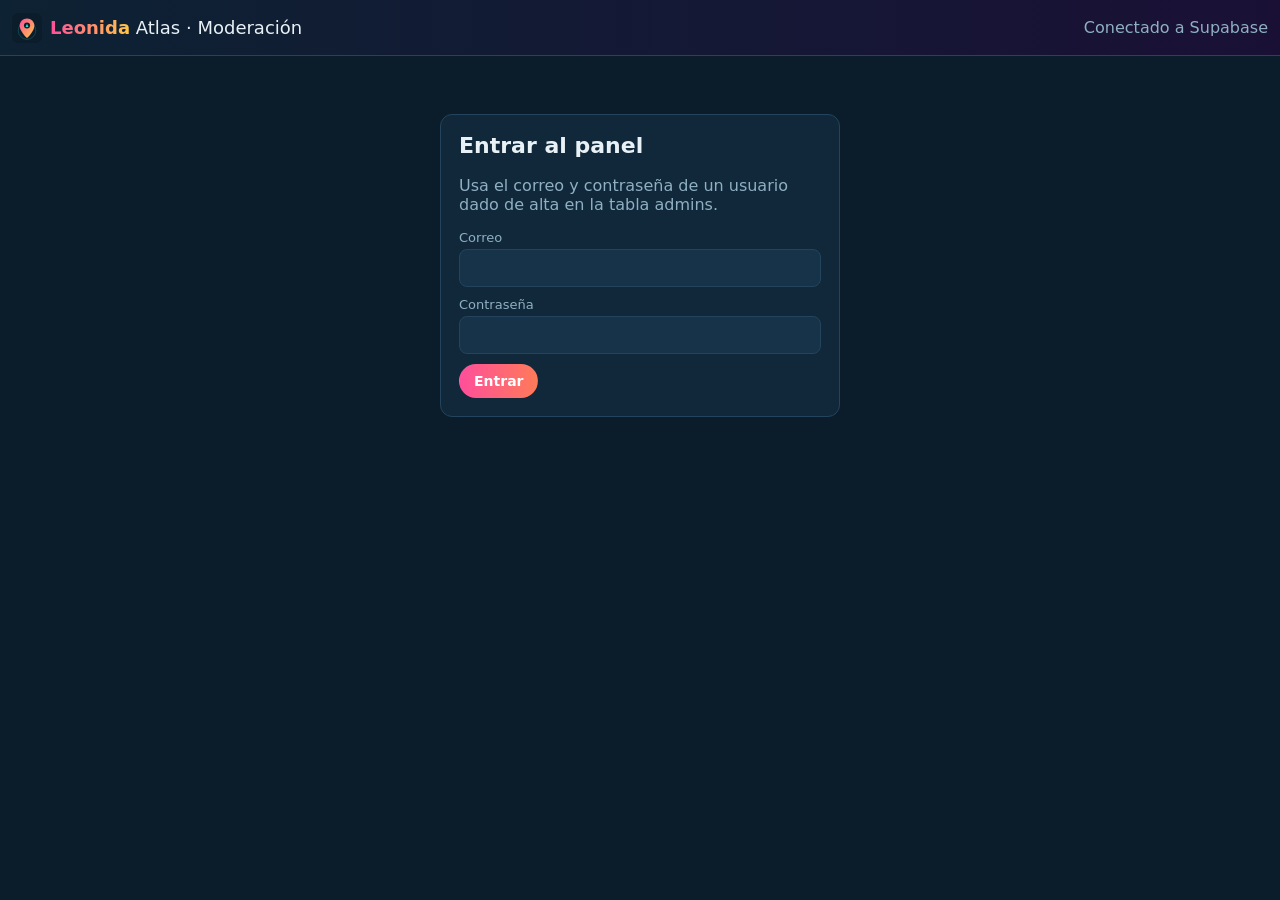
==== admin.html @ 7aa14dc4 "Cajas fuertes y códigos: 50 combinaciones en el mapa - Nueva categoría 'Cajas fuertes y códigos' con" ====
<!doctype html>
<html lang="es">
<head>
  <meta charset="utf-8">
  <meta name="viewport" content="width=device-width, initial-scale=1, viewport-fit=cover">
  <meta name="robots" content="noindex, nofollow">
  <title>Moderación — Leonida Atlas</title>
  <meta name="theme-color" content="#0b1d2a">
  <link rel="icon" href="assets/icon.svg" type="image/svg+xml">
  <link rel="stylesheet" href="css/app.css?v=6">
  <link rel="stylesheet" href="css/admin.css?v=6">
</head>
<body class="admin">
  <header class="topbar">
    <a class="marca" href="./"><img src="assets/icon.svg" alt="" width="30" height="30"><span><b>Leonida</b> Atlas · Moderación</span></a>
    <div class="acciones">
      <span id="modo" class="tenue"></span>
      <button id="btn-salir" class="btn ghost" hidden>Salir</button>
    </div>
  </header>

  <main class="admin-main">
    <section id="login" class="tarjeta login" hidden>
      <h1>Entrar al panel</h1>
      <p class="tenue" id="login-ayuda"></p>
      <form id="form-login">
        <label class="campo" id="campo-email">Correo<input name="email" type="email" autocomplete="username"></label>
        <label class="campo"><span id="lbl-clave">Contraseña</span><input name="clave" type="password" autocomplete="current-password" required></label>
        <p class="error" id="login-error" hidden></p>
        <button class="btn primario" type="submit">Entrar</button>
      </form>
    </section>

    <section id="panel-admin" hidden>
      <nav class="tabs" role="tablist">
        <button role="tab" data-tab="pendiente" class="on">⏳ Pendientes <em id="n-pendiente">0</em></button>
        <button role="tab" data-tab="aprobado">✅ Publicados <em id="n-aprobado">0</em></button>
        <button role="tab" data-tab="rechazado">⛔ Rechazados <em id="n-rechazado">0</em></button>
        <button role="tab" data-tab="chat">💬 Chat <em id="n-chat">·</em></button>
        <button class="btn ghost" id="btn-recargar">↻ Recargar</button>
      </nav>
      <div id="cola" class="cola"></div>
    </section>
  </main>

  <dialog id="dlg-rechazo" class="dialogo">
    <form id="form-rechazo" method="dialog">
      <header class="dlg-cab"><h2>Rechazar aporte</h2><button type="button" class="cerrar" data-cerrar-dlg>✕</button></header>
      <label class="campo">Motivo (solo lo ven los moderadores)
        <select name="motivo">
          <option>Lenguaje ofensivo o grosero</option>
          <option>Spam o publicidad</option>
          <option>Datos personales</option>
          <option>Información falsa o duplicada</option>
          <option>No es sobre el juego</option>
          <option>Otro</option>
        </select>
      </label>
      <label class="campo">Nota<textarea name="nota" rows="2" maxlength="300"></textarea></label>
      <footer class="dlg-pie"><button type="button" class="btn ghost" data-cerrar-dlg>Cancelar</button><button class="btn primario" value="ok">Rechazar</button></footer>
    </form>
  </dialog>

  <div id="toast" class="toast" role="status" hidden></div>

  <script src="js/config.js?v=6"></script>
  <script src="js/data.js?v=6"></script>
  <script src="js/moderation.js?v=6"></script>
  <script src="js/store.js?v=6"></script>
  <script src="js/comun.js?v=6"></script>
  <script src="js/admin.js?v=6"></script>
</body>
</html>
---- css/app.css ----
:root {
  --fondo: #0b1d2a; --panel: #10283a; --panel-2: #163349; --borde: #23445c;
  --texto: #e8f1f5; --tenue: #8fb0c2; --rosa: #ff4f9a; --cian: #2de1d8; --amarillo: #ffc845;
  --radio: 12px; --top: 56px;
  font-family: system-ui, -apple-system, 'Segoe UI', Roboto, sans-serif;
  color-scheme: dark;
}
* { box-sizing: border-box; }
html, body { margin: 0; height: 100%; background: var(--fondo); color: var(--texto); }
body { overflow: hidden; -webkit-tap-highlight-color: transparent; }
button { font: inherit; color: inherit; cursor: pointer; }
a { color: var(--cian); }
[hidden] { display: none !important; }
.tenue { color: var(--tenue); }

/* Barra superior */
.topbar {
  height: calc(var(--top) + env(safe-area-inset-top)); padding: env(safe-area-inset-top) 12px 0;
  display: flex; align-items: center; gap: 12px;
  background: linear-gradient(90deg, #0d2233, #1a1036); border-bottom: 1px solid var(--borde);
  position: relative; z-index: 1000;
}
.marca { display: flex; align-items: center; gap: 8px; text-decoration: none; color: var(--texto); font-size: 18px; white-space: nowrap; }
.marca b { background: linear-gradient(90deg, var(--rosa), var(--amarillo)); -webkit-background-clip: text; background-clip: text; color: transparent; }
.buscar { flex: 1; max-width: 460px; display: flex; align-items: center; gap: 6px; background: var(--panel-2); border: 1px solid var(--borde); border-radius: 999px; padding: 0 12px; }
.buscar input { flex: 1; background: none; border: 0; color: var(--texto); height: 36px; outline: none; font-size: 15px; min-width: 0; }
.acciones { display: flex; gap: 8px; margin-left: auto; }

.btn { border: 1px solid var(--borde); background: var(--panel-2); border-radius: 999px; padding: 8px 14px; font-size: 14px; white-space: nowrap; }
.btn:hover { border-color: var(--cian); }
.btn.primario { background: linear-gradient(90deg, var(--rosa), #ff7a59); border-color: transparent; color: #fff; font-weight: 700; }
.btn.ghost { background: transparent; }
.btn.ok { background: #14532d; border-color: #22c55e; }
.btn.fav { background: #4a3a0b; border-color: var(--amarillo); }
.btn:disabled { opacity: .6; cursor: wait; }
.link { background: none; border: 0; padding: 0; color: var(--cian); text-decoration: underline; font-size: inherit; }
.cerrar { background: none; border: 0; font-size: 18px; color: var(--tenue); padding: 4px 8px; }

/* Layout */
.layout { position: relative; height: calc(100% - var(--top) - env(safe-area-inset-top)); display: flex; }
.panel { width: 340px; flex-shrink: 0; overflow-y: auto; background: var(--panel); border-right: 1px solid var(--borde); padding: 12px; }
.mapa-wrap { position: relative; flex: 1; }
#map { position: absolute; inset: 0; background: #0d2f47; }
body.agregando #map, body.agregando .leaflet-interactive { cursor: crosshair; }

.bloque { margin-bottom: 14px; }
.bloque-cab { display: flex; justify-content: space-between; align-items: baseline; margin-bottom: 6px; font-size: 14px; }
.campo { display: flex; flex-direction: column; gap: 4px; font-size: 13px; color: var(--tenue); margin-bottom: 10px; }
.campo input, .campo select, .campo textarea {
  background: var(--panel-2); color: var(--texto); border: 1px solid var(--borde); border-radius: 8px; padding: 9px 10px; font: inherit; font-size: 15px;
}
.campo textarea { resize: vertical; }
.campo input:focus, .campo select:focus, .campo textarea:focus { outline: 2px solid var(--cian); outline-offset: 0; }
.contador { align-self: flex-end; }
.fila-chips { display: flex; flex-wrap: wrap; gap: 6px; margin-bottom: 6px; }
.grupo { margin-bottom: 8px; }
.grupo-nombre { font-size: 11px; text-transform: uppercase; letter-spacing: .08em; color: var(--tenue); margin: 6px 0 4px; }
.chip {
  --c: var(--cian);
  display: inline-flex; align-items: center; gap: 5px; border-radius: 999px; padding: 5px 10px; font-size: 13px;
  background: transparent; border: 1px solid var(--borde); color: var(--tenue); opacity: .65;
}
.chip.on { opacity: 1; color: var(--texto); border-color: var(--c); background: color-mix(in srgb, var(--c) 22%, transparent); }
.chip em { font-style: normal; font-size: 11px; color: var(--tenue); }
.chip.mini { font-size: 12px; padding: 4px 9px; }

.lista { list-style: none; margin: 0; padding: 0; }
.lista button { width: 100%; display: flex; align-items: center; gap: 10px; background: none; border: 0; border-radius: 8px; padding: 7px 6px; text-align: left; }
.lista button:hover, .lista button.sel { background: var(--panel-2); }
.lista .ico { --c: #999; width: 30px; height: 30px; flex-shrink: 0; border-radius: 50%; display: grid; place-items: center; background: color-mix(in srgb, var(--c) 35%, #0b1d2a); border: 2px solid var(--c); font-size: 15px; }
.lista .txt { flex: 1; min-width: 0; display: flex; flex-direction: column; }
.lista .txt b { font-size: 14px; font-weight: 600; overflow: hidden; text-overflow: ellipsis; white-space: nowrap; }
.lista .txt small { color: var(--tenue); font-size: 12px; overflow: hidden; text-overflow: ellipsis; white-space: nowrap; }
.lista .marcas { font-size: 12px; color: var(--amarillo); white-space: nowrap; }
.lista .vacio { color: var(--tenue); font-size: 13px; padding: 10px 4px; }
.aviso { font-size: 11px; color: var(--tenue); line-height: 1.5; border-top: 1px solid var(--borde); padding-top: 10px; }

/* Marcadores */
.pin {
  --c: #999; width: 30px; height: 30px; border-radius: 50%; display: grid; place-items: center;
  background: color-mix(in srgb, var(--c) 40%, #0b1d2a); border: 2.5px solid var(--c);
  box-shadow: 0 2px 8px rgba(0,0,0,.55); font-size: 15px; transition: transform .15s;
}
.pin span { filter: drop-shadow(0 1px 1px rgba(0,0,0,.6)); line-height: 1; }
#map[data-z=lejos] .pin { transform: scale(.55); }
#map[data-z=medio] .pin { transform: scale(.78); }
#map[data-z] .pin.sel { transform: scale(1.35); }
.rotulo { pointer-events: none; }
.rotulo span { position: absolute; transform: translate(-50%, -50%); white-space: nowrap; font: 700 11px/1 'Arial Narrow', Arial, sans-serif;
  letter-spacing: .06em; text-transform: uppercase; color: #fff; text-shadow: 0 0 3px #000, 0 0 6px #000; opacity: 0; transition: opacity .2s; }
#map.ver-rotulos .rotulo span { opacity: .85; }
.pin.rumor { border-style: dashed; }
.pin.comunidad { box-shadow: 0 0 0 3px rgba(255,255,255,.85), 0 2px 8px rgba(0,0,0,.55); }
.pin.hecho { opacity: .45; }
.pin.sel { transform: scale(1.35); box-shadow: 0 0 0 4px var(--amarillo), 0 4px 14px rgba(0,0,0,.6); z-index: 9; }
.pin.nuevo { --c: var(--rosa); animation: latido 1s infinite; }
@keyframes latido { 50% { transform: scale(1.2); } }
.leaflet-tooltip { background: #0d2233; color: var(--texto); border: 1px solid var(--borde); font-weight: 600; }
.leaflet-tooltip-top:before { border-top-color: #0d2233; }
.leaflet-container { font: inherit; }
.leaflet-control-attribution { background: rgba(11,29,42,.75) !important; color: var(--tenue) !important; font-size: 10px; }
.leaflet-bar a { background: var(--panel); color: var(--texto); border-color: var(--borde); }

.banda {
  position: absolute; top: 12px; left: 50%; transform: translateX(-50%); z-index: 800;
  background: var(--rosa); color: #fff; border-radius: 999px; padding: 6px 6px 6px 16px; display: flex; gap: 10px; align-items: center;
  font-weight: 600; box-shadow: 0 6px 20px rgba(0,0,0,.4); max-width: calc(100% - 24px); font-size: 14px;
}
.banda .btn { color: #fff; border-color: rgba(255,255,255,.6); }
.leyenda-precision { position: absolute; left: 10px; bottom: 22px; z-index: 700; font-size: 11px; background: rgba(11,29,42,.8); padding: 4px 10px; border-radius: 999px; color: var(--tenue); }

/* Ficha */
.ficha { width: 380px; flex-shrink: 0; overflow-y: auto; background: var(--panel); border-left: 1px solid var(--borde); padding: 14px 16px 24px; }
.ficha-cab { display: flex; justify-content: space-between; align-items: center; }
.badge { --c: #999; display: inline-block; font-size: 12px; padding: 4px 10px; border-radius: 999px; background: color-mix(in srgb, var(--c) 25%, transparent); border: 1px solid var(--c); }
.ficha h2 { margin: 10px 0 4px; font-size: 21px; line-height: 1.2; }
.ficha h3 { margin: 16px 0 6px; font-size: 13px; text-transform: uppercase; letter-spacing: .06em; color: var(--tenue); }
.zona { margin: 0 0 6px; color: var(--tenue); font-size: 14px; }
.estado { display: inline-block; font-size: 12px; margin: 2px 0 6px; padding: 3px 8px; border-radius: 6px; background: var(--panel-2); }
.e-rumor { color: var(--amarillo); } .e-confirmado { color: #4ade80; } .e-comunidad { color: var(--cian); }
.etiqueta { display: inline-block; font-size: 11px; background: #3b1d4a; color: #f0c4ff; border-radius: 6px; padding: 2px 7px; margin: 0 4px 4px 0; }
.desc { font-size: 15px; line-height: 1.5; }
.dato { font-size: 14px; margin: 6px 0; }
.pasos { padding-left: 22px; margin: 0; font-size: 14px; line-height: 1.5; }
.pasos li { margin-bottom: 5px; }
.ficha-acciones { display: flex; flex-wrap: wrap; gap: 6px; margin-top: 16px; }
.fuentes { font-size: 12px; color: var(--tenue); margin-top: 14px; }
.en-wiki { font-size: 13px; background: var(--panel-2); border-radius: 8px; padding: 7px 10px; }
.nav-principal { display: flex; gap: 4px; }
.nav-principal a { color: var(--tenue); text-decoration: none; padding: 7px 12px; border-radius: 999px; font-size: 14px; white-space: nowrap; }
.nav-principal a:hover { color: var(--texto); background: var(--panel-2); }
.nav-principal a[aria-current] { color: var(--texto); background: color-mix(in srgb, var(--rosa) 22%, transparent); border: 1px solid var(--rosa); }
@media (max-width: 820px) { .nav-principal a span { display: none; } .nav-principal a { padding: 7px 9px; } }

.video { margin: 0 0 10px; }
.video-thumb { width: 100%; aspect-ratio: 16/9; border: 0; border-radius: 10px; background: #000 center/cover; position: relative; display: grid; place-items: center; }
.video-thumb.tiktok { aspect-ratio: 9/10; background: linear-gradient(135deg, #111, #25f4ee33, #fe2c5533); gap: 6px; }
.play { width: 58px; height: 58px; border-radius: 50%; background: rgba(255,0,60,.9); display: grid; place-items: center; font-size: 22px; color: #fff; box-shadow: 0 4px 16px rgba(0,0,0,.5); }
.video iframe { width: 100%; aspect-ratio: 16/9; border: 0; border-radius: 10px; }
.video iframe.tiktok { aspect-ratio: 9/16; max-height: 640px; }
.video figcaption { font-size: 12px; margin-top: 4px; display: flex; justify-content: space-between; gap: 8px; }
.btn-red { display: inline-block; margin: 4px 0 10px; padding: 9px 14px; border-radius: 999px; background: var(--panel-2); border: 1px solid var(--cian); text-decoration: none; color: var(--texto); font-weight: 600; }

/* Diálogos */
.dialogo { background: var(--panel); color: var(--texto); border: 1px solid var(--borde); border-radius: 16px; padding: 16px 18px; width: min(520px, calc(100vw - 24px)); max-height: calc(100dvh - 32px); }
.dialogo::backdrop { background: rgba(3,10,16,.7); backdrop-filter: blur(2px); }
.dlg-cab { display: flex; justify-content: space-between; align-items: center; }
.dlg-cab h2 { margin: 0; font-size: 19px; }
.dlg-pie { display: flex; justify-content: flex-end; gap: 8px; margin-top: 8px; }
.check { display: flex; gap: 8px; align-items: flex-start; font-size: 13px; color: var(--tenue); margin: 4px 0 8px; }
.check input { margin-top: 3px; width: 18px; height: 18px; }
.error { background: #4c0d1f; border: 1px solid var(--rosa); border-radius: 8px; padding: 8px 10px; font-size: 14px; }
.ayuda { padding-left: 20px; line-height: 1.6; font-size: 15px; }

.toast { position: fixed; left: 50%; bottom: calc(24px + env(safe-area-inset-bottom)); transform: translateX(-50%); z-index: 3000; background: #0d2233; border: 1px solid var(--cian); padding: 10px 16px; border-radius: 12px; box-shadow: 0 8px 30px rgba(0,0,0,.5); max-width: calc(100vw - 24px); font-size: 14px; }

.solo-movil { display: none; }
.panel-cab { justify-content: space-between; align-items: center; margin-bottom: 8px; }

/* Celular */
@media (max-width: 820px) {
  :root { --top: 54px; }
  .solo-movil { display: inline-flex; }
  .panel-cab.solo-movil { display: flex; }
  .marca span { display: none; }
  .topbar { gap: 8px; padding-left: 8px; padding-right: 8px; }
  .acciones { gap: 6px; }
  .acciones .btn { padding: 7px 10px; font-size: 13px; }
  #btn-agregar { font-size: 0; padding: 0; width: 38px; height: 38px; }
  #btn-agregar::before { content: '＋'; font-size: 20px; }
  #btn-filtros { font-size: 0; padding: 0; width: 38px; height: 38px; }
  #btn-filtros::before { content: '☰'; font-size: 18px; }
  #btn-instalar { font-size: 0; padding: 0; width: 38px; height: 38px; }
  #btn-instalar::before { content: '📲'; font-size: 16px; }
  .panel, .ficha {
    position: fixed; left: 0; right: 0; bottom: 0; width: auto; z-index: 1500; max-height: 72dvh;
    border: 0; border-top: 1px solid var(--borde); border-radius: 18px 18px 0 0; box-shadow: 0 -10px 30px rgba(0,0,0,.5);
    padding-bottom: calc(20px + env(safe-area-inset-bottom));
  }
  .panel { transform: translateY(105%); transition: transform .25s ease; }
  .panel.abierto { transform: none; }
  .ficha { max-height: 66dvh; }
  .ficha::before, .panel::before { content: ''; display: block; width: 40px; height: 4px; border-radius: 2px; background: var(--borde); margin: -4px auto 8px; }
  .leyenda-precision { bottom: 18px; }
}

.codigo-caja { display: flex; align-items: center; gap: 10px; margin: 10px 0; padding: 10px 12px; border-radius: 12px; background: linear-gradient(90deg, #3a300c, #24301a); border: 1px solid #b8962b; }
.codigo-caja span { font-size: 13px; color: #ffe8a3; }
.codigo-caja b { font: 800 26px/1 ui-monospace, 'SF Mono', Menlo, monospace; letter-spacing: .12em; color: #fff; flex: 1; }
.codigo-caja .btn { padding: 5px 12px; font-size: 13px; }
---- css/admin.css ----
body.admin { overflow: auto; }
.admin-main { max-width: 1000px; margin: 0 auto; padding: 18px 14px 60px; }
.tarjeta { background: var(--panel); border: 1px solid var(--borde); border-radius: var(--radio); padding: 18px; }
.login { max-width: 400px; margin: 40px auto; }
.login h1 { margin-top: 0; font-size: 22px; }
.tabs { display: flex; flex-wrap: wrap; gap: 6px; margin-bottom: 14px; align-items: center; }
.tabs [role=tab] { background: var(--panel); border: 1px solid var(--borde); border-radius: 999px; padding: 8px 14px; }
.tabs [role=tab].on { border-color: var(--rosa); background: color-mix(in srgb, var(--rosa) 20%, transparent); }
.tabs em { font-style: normal; background: var(--panel-2); border-radius: 999px; padding: 1px 7px; font-size: 12px; margin-left: 4px; }
#btn-recargar { margin-left: auto; }
.cola { display: grid; gap: 12px; }
.aporte { background: var(--panel); border: 1px solid var(--borde); border-radius: var(--radio); padding: 14px; display: grid; grid-template-columns: 180px 1fr; gap: 14px; }
.aporte.alerta { border-color: var(--rosa); box-shadow: 0 0 0 1px var(--rosa) inset; }
.mini-mapa { width: 180px; height: 180px; border-radius: 10px; background: #0b3954 url(../assets/leonida.svg?v=2) no-repeat; position: relative; overflow: hidden; border: 1px solid var(--borde); }
.mini-mapa::after { content: '📍'; position: absolute; left: 50%; top: 50%; transform: translate(-50%, -85%); font-size: 26px; filter: drop-shadow(0 2px 2px #000); }
.aporte h3 { margin: 0 0 4px; font-size: 17px; }
.meta { font-size: 12px; color: var(--tenue); margin-bottom: 8px; display: flex; flex-wrap: wrap; gap: 4px 12px; }
.mensaje { white-space: pre-wrap; font-size: 15px; line-height: 1.5; background: var(--panel-2); padding: 10px; border-radius: 8px; margin: 0 0 8px; }
.banderas { display: flex; flex-wrap: wrap; gap: 6px; margin-bottom: 8px; }
.bandera { font-size: 12px; padding: 3px 8px; border-radius: 6px; background: #4a3a0b; color: var(--amarillo); }
.bandera.roja { background: #4c0d1f; color: #ffb3c8; }
mark { background: #ff4f9a; color: #fff; border-radius: 3px; padding: 0 2px; }
.botones { display: flex; flex-wrap: wrap; gap: 6px; margin-top: 8px; }
.btn.aprobar { background: #15803d; border-color: #22c55e; color: #fff; font-weight: 700; }
.btn.rechazar { background: #7f1d1d; border-color: #ef4444; color: #fff; }
.editar { display: grid; gap: 6px; margin-top: 8px; }
.vacio-cola { text-align: center; color: var(--tenue); padding: 40px; border: 1px dashed var(--borde); border-radius: var(--radio); }
@media (max-width: 640px) {
  .aporte { grid-template-columns: 1fr; }
  .mini-mapa { width: 100%; height: 160px; }
  .marca span { display: inline; font-size: 15px; }
}

.aviso-form textarea { width: 100%; background: var(--panel-2); color: var(--texto); border: 1px solid var(--borde); border-radius: 8px; padding: 8px; font: inherit; margin-bottom: 6px; }
.meta-chat { font-size: 13px; color: var(--tenue); }
.chat-adm { grid-template-columns: 140px 1fr; }
@media (max-width: 640px) { .chat-adm { grid-template-columns: 1fr; } }
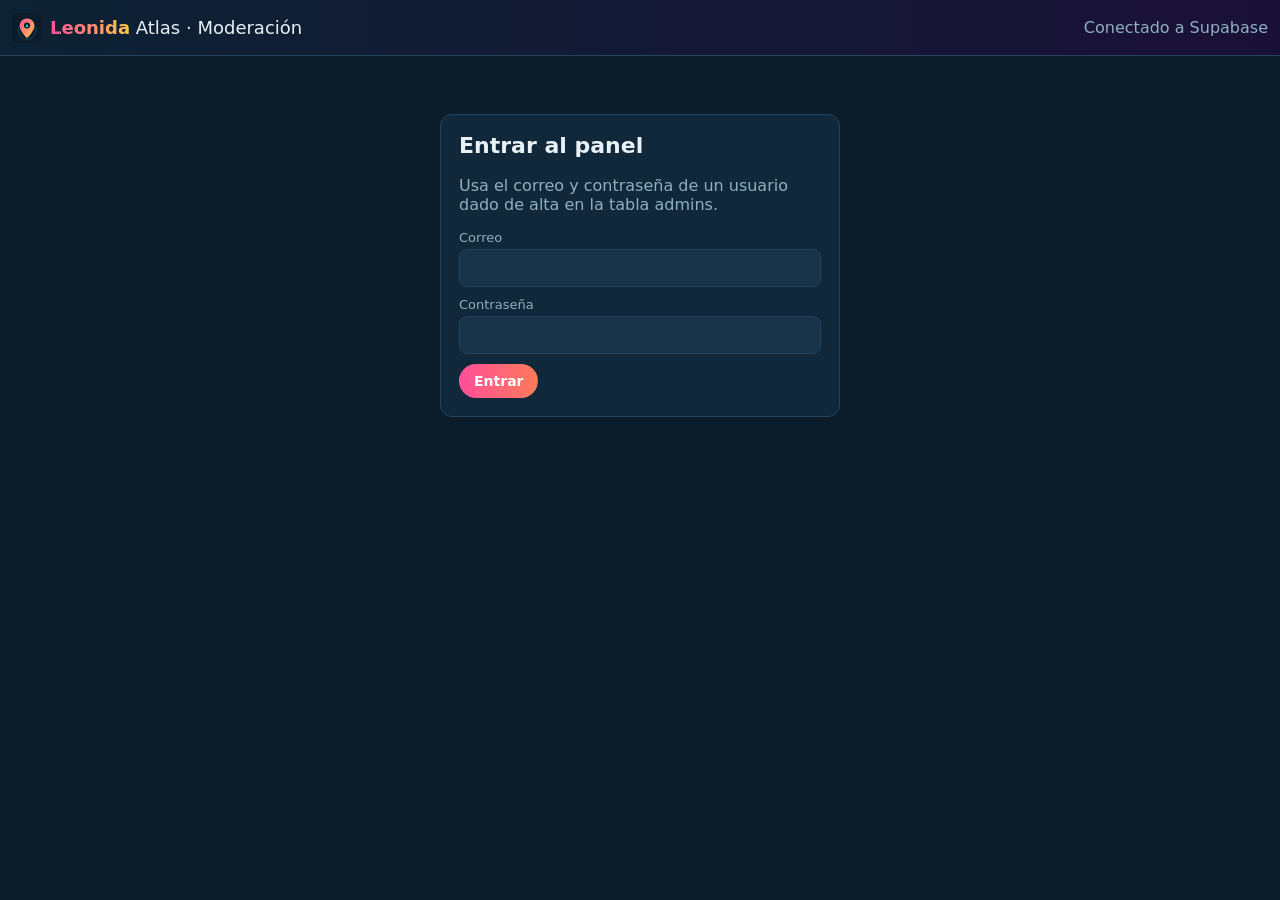
==== commit 832da5d2: "Captcha (Cloudflare Turnstile) listo para el chat y el panel Se activa al poner TURNSTILE_SITE_KEY e" ====
--- a/admin.html
+++ b/admin.html
@@ -7,8 +7,8 @@
   <title>Moderación — Leonida Atlas</title>
   <meta name="theme-color" content="#0b1d2a">
   <link rel="icon" href="assets/icon.svg" type="image/svg+xml">
-  <link rel="stylesheet" href="css/app.css?v=6">
-  <link rel="stylesheet" href="css/admin.css?v=6">
+  <link rel="stylesheet" href="css/app.css?v=7">
+  <link rel="stylesheet" href="css/admin.css?v=7">
 </head>
 <body class="admin">
   <header class="topbar">
@@ -26,6 +26,7 @@
       <form id="form-login">
         <label class="campo" id="campo-email">Correo<input name="email" type="email" autocomplete="username"></label>
         <label class="campo"><span id="lbl-clave">Contraseña</span><input name="clave" type="password" autocomplete="current-password" required></label>
+        <div id="login-captcha" class="chat-captcha"></div>
         <p class="error" id="login-error" hidden></p>
         <button class="btn primario" type="submit">Entrar</button>
       </form>
@@ -63,11 +64,11 @@
 
   <div id="toast" class="toast" role="status" hidden></div>
 
-  <script src="js/config.js?v=6"></script>
-  <script src="js/data.js?v=6"></script>
-  <script src="js/moderation.js?v=6"></script>
-  <script src="js/store.js?v=6"></script>
-  <script src="js/comun.js?v=6"></script>
-  <script src="js/admin.js?v=6"></script>
+  <script src="js/config.js?v=7"></script>
+  <script src="js/data.js?v=7"></script>
+  <script src="js/moderation.js?v=7"></script>
+  <script src="js/store.js?v=7"></script>
+  <script src="js/comun.js?v=7"></script>
+  <script src="js/admin.js?v=7"></script>
 </body>
 </html>
--- a/css/admin.css
+++ b/css/admin.css
@@ -35,3 +35,5 @@
 .meta-chat { font-size: 13px; color: var(--tenue); }
 .chat-adm { grid-template-columns: 140px 1fr; }
 @media (max-width: 640px) { .chat-adm { grid-template-columns: 1fr; } }
+
+.login .chat-captcha:not(:empty) { margin: 6px 0 10px; min-height: 65px; }
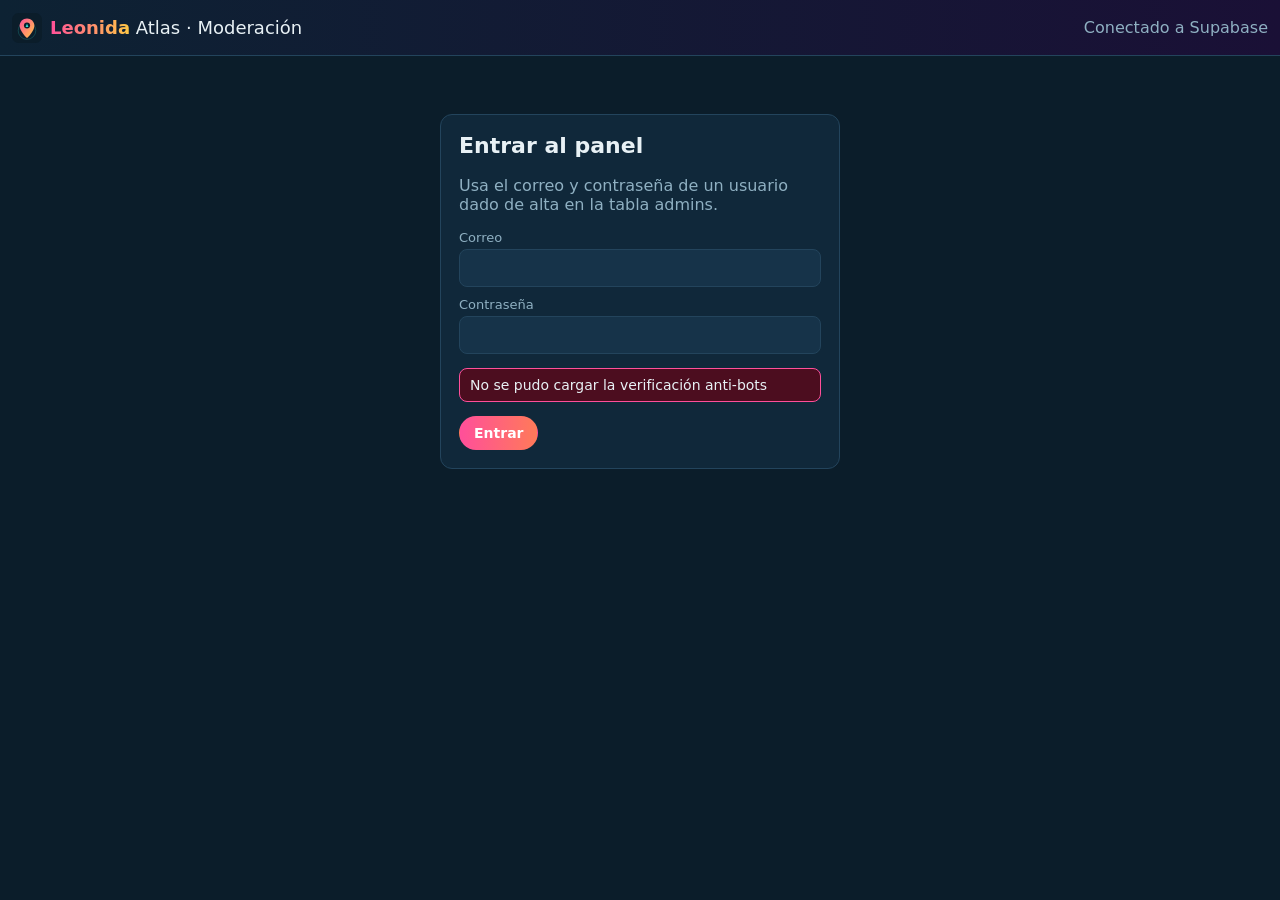
==== commit 7687921f: "Activa la clave pública de Cloudflare Turnstile Co-Authored-By: Claude Opus 5.5 <noreply@anthropic.c" ====
--- a/admin.html
+++ b/admin.html
@@ -7,8 +7,8 @@
   <title>Moderación — Leonida Atlas</title>
   <meta name="theme-color" content="#0b1d2a">
   <link rel="icon" href="assets/icon.svg" type="image/svg+xml">
-  <link rel="stylesheet" href="css/app.css?v=7">
-  <link rel="stylesheet" href="css/admin.css?v=7">
+  <link rel="stylesheet" href="css/app.css?v=8">
+  <link rel="stylesheet" href="css/admin.css?v=8">
 </head>
 <body class="admin">
   <header class="topbar">
@@ -64,11 +64,11 @@
 
   <div id="toast" class="toast" role="status" hidden></div>
 
-  <script src="js/config.js?v=7"></script>
-  <script src="js/data.js?v=7"></script>
-  <script src="js/moderation.js?v=7"></script>
-  <script src="js/store.js?v=7"></script>
-  <script src="js/comun.js?v=7"></script>
-  <script src="js/admin.js?v=7"></script>
+  <script src="js/config.js?v=8"></script>
+  <script src="js/data.js?v=8"></script>
+  <script src="js/moderation.js?v=8"></script>
+  <script src="js/store.js?v=8"></script>
+  <script src="js/comun.js?v=8"></script>
+  <script src="js/admin.js?v=8"></script>
 </body>
 </html>
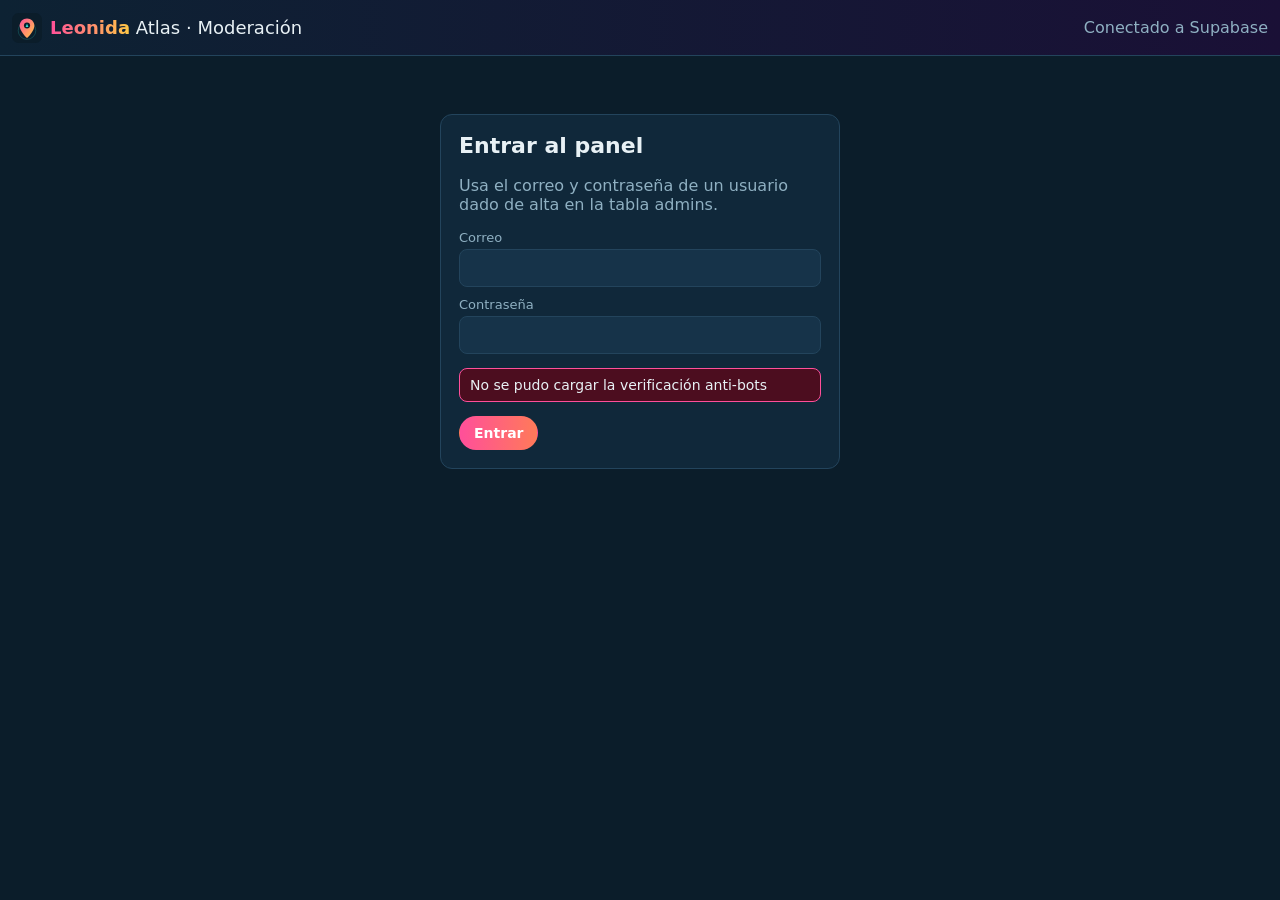
==== commit 999f6a80: "Páginas legales, aviso de almacenamiento y easter egg de IFraMes - privacidad.html y terminos.html e" ====
--- a/admin.html
+++ b/admin.html
@@ -7,8 +7,8 @@
   <title>Moderación — Leonida Atlas</title>
   <meta name="theme-color" content="#0b1d2a">
   <link rel="icon" href="assets/icon.svg" type="image/svg+xml">
-  <link rel="stylesheet" href="css/app.css?v=8">
-  <link rel="stylesheet" href="css/admin.css?v=8">
+  <link rel="stylesheet" href="css/app.css?v=9">
+  <link rel="stylesheet" href="css/admin.css?v=9">
 </head>
 <body class="admin">
   <header class="topbar">
@@ -64,11 +64,11 @@
 
   <div id="toast" class="toast" role="status" hidden></div>
 
-  <script src="js/config.js?v=8"></script>
-  <script src="js/data.js?v=8"></script>
-  <script src="js/moderation.js?v=8"></script>
-  <script src="js/store.js?v=8"></script>
-  <script src="js/comun.js?v=8"></script>
-  <script src="js/admin.js?v=8"></script>
+  <script src="js/config.js?v=9"></script>
+  <script src="js/data.js?v=9"></script>
+  <script src="js/moderation.js?v=9"></script>
+  <script src="js/store.js?v=9"></script>
+  <script src="js/comun.js?v=9"></script>
+  <script src="js/admin.js?v=9"></script>
 </body>
 </html>
--- a/css/app.css
+++ b/css/app.css
@@ -188,3 +188,8 @@
 .codigo-caja span { font-size: 13px; color: #ffe8a3; }
 .codigo-caja b { font: 800 26px/1 ui-monospace, 'SF Mono', Menlo, monospace; letter-spacing: .12em; color: #fff; flex: 1; }
 .codigo-caja .btn { padding: 5px 12px; font-size: 13px; }
+
+.e-secreto { color: #f0c4ff; }
+.confeti { position: fixed; inset: 0; pointer-events: none; z-index: 4000; overflow: hidden; }
+.confeti i { position: absolute; top: -12px; width: 8px; height: 14px; border-radius: 2px; animation: caer linear forwards; }
+@keyframes caer { to { top: 105%; transform: translateX(40px) rotate(720deg); } }
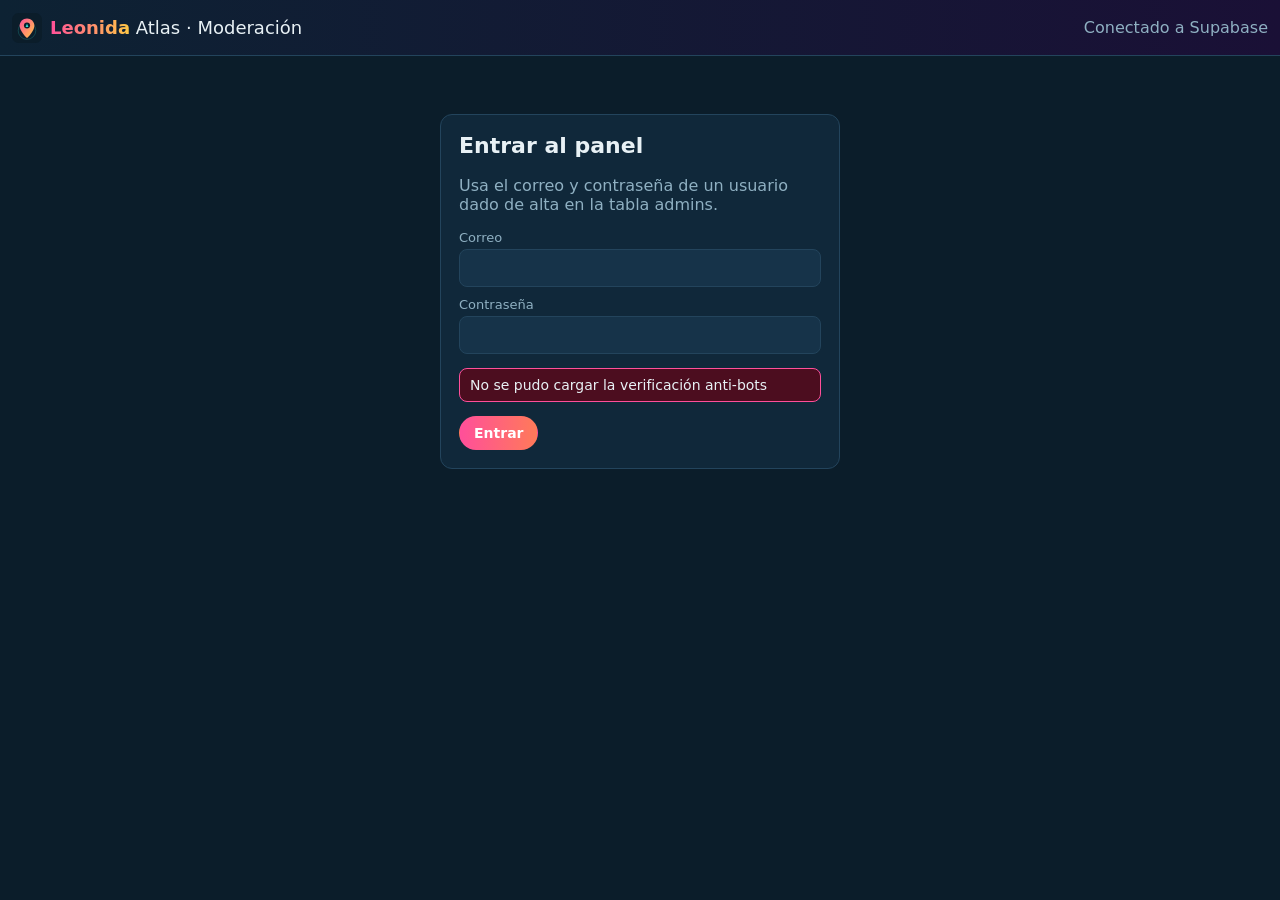
==== commit e48f13e3: "Donaciones con Ko-fi e insignia de Apoyador en el chat - Botón '☕ Apoya' en mapa, wiki y chat (ko-fi" ====
--- a/admin.html
+++ b/admin.html
@@ -7,8 +7,8 @@
   <title>Moderación — Leonida Atlas</title>
   <meta name="theme-color" content="#0b1d2a">
   <link rel="icon" href="assets/icon.svg" type="image/svg+xml">
-  <link rel="stylesheet" href="css/app.css?v=9">
-  <link rel="stylesheet" href="css/admin.css?v=9">
+  <link rel="stylesheet" href="css/app.css?v=11">
+  <link rel="stylesheet" href="css/admin.css?v=11">
 </head>
 <body class="admin">
   <header class="topbar">
@@ -64,11 +64,11 @@
 
   <div id="toast" class="toast" role="status" hidden></div>
 
-  <script src="js/config.js?v=9"></script>
-  <script src="js/data.js?v=9"></script>
-  <script src="js/moderation.js?v=9"></script>
-  <script src="js/store.js?v=9"></script>
-  <script src="js/comun.js?v=9"></script>
-  <script src="js/admin.js?v=9"></script>
+  <script src="js/config.js?v=11"></script>
+  <script src="js/data.js?v=11"></script>
+  <script src="js/moderation.js?v=11"></script>
+  <script src="js/store.js?v=11"></script>
+  <script src="js/comun.js?v=11"></script>
+  <script src="js/admin.js?v=11"></script>
 </body>
 </html>
--- a/css/app.css
+++ b/css/app.css
@@ -193,3 +193,6 @@
 .confeti { position: fixed; inset: 0; pointer-events: none; z-index: 4000; overflow: hidden; }
 .confeti i { position: absolute; top: -12px; width: 8px; height: 14px; border-radius: 2px; animation: caer linear forwards; }
 @keyframes caer { to { top: 105%; transform: translateX(40px) rotate(720deg); } }
+
+.nav-principal a.nav-apoyo { color: #ffe1a8; border: 1px solid #b8962b; background: color-mix(in srgb, #ffc845 14%, transparent); }
+.nav-principal a.nav-apoyo:hover { background: color-mix(in srgb, #ffc845 26%, transparent); }
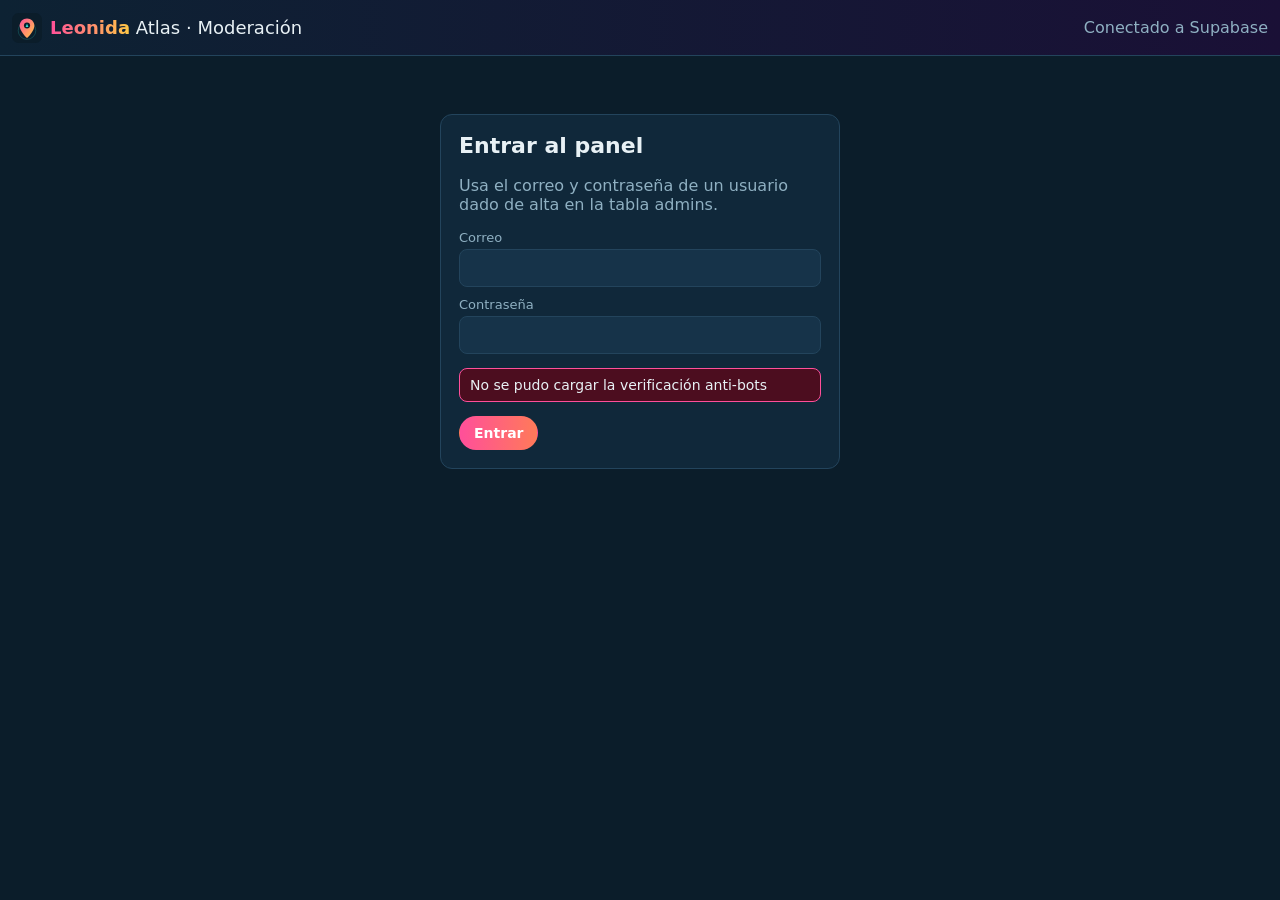
==== commit 856c2181: "Galería de capturas de la comunidad con fuegos ❤️‍🔥 y moderación de fotos Co-Authored-By: Claude Opu" ====
--- a/admin.html
+++ b/admin.html
@@ -7,8 +7,8 @@
   <title>Moderación — Leonida Atlas</title>
   <meta name="theme-color" content="#0b1d2a">
   <link rel="icon" href="assets/icon.svg" type="image/svg+xml">
-  <link rel="stylesheet" href="css/app.css?v=11">
-  <link rel="stylesheet" href="css/admin.css?v=11">
+  <link rel="stylesheet" href="css/app.css?v=12">
+  <link rel="stylesheet" href="css/admin.css?v=12">
 </head>
 <body class="admin">
   <header class="topbar">
@@ -37,6 +37,7 @@
         <button role="tab" data-tab="pendiente" class="on">⏳ Pendientes <em id="n-pendiente">0</em></button>
         <button role="tab" data-tab="aprobado">✅ Publicados <em id="n-aprobado">0</em></button>
         <button role="tab" data-tab="rechazado">⛔ Rechazados <em id="n-rechazado">0</em></button>
+        <button role="tab" data-tab="galeria">📸 Galería <em id="n-galeria">·</em></button>
         <button role="tab" data-tab="chat">💬 Chat <em id="n-chat">·</em></button>
         <button class="btn ghost" id="btn-recargar">↻ Recargar</button>
       </nav>
@@ -64,11 +65,11 @@
 
   <div id="toast" class="toast" role="status" hidden></div>
 
-  <script src="js/config.js?v=11"></script>
+  <script src="js/config.js?v=12"></script>
   <script src="js/data.js?v=11"></script>
   <script src="js/moderation.js?v=11"></script>
-  <script src="js/store.js?v=11"></script>
+  <script src="js/store.js?v=12"></script>
   <script src="js/comun.js?v=11"></script>
-  <script src="js/admin.js?v=11"></script>
+  <script src="js/admin.js?v=12"></script>
 </body>
 </html>
--- a/css/app.css
+++ b/css/app.css
@@ -22,7 +22,7 @@
 }
 .marca { display: flex; align-items: center; gap: 8px; text-decoration: none; color: var(--texto); font-size: 18px; white-space: nowrap; }
 .marca b { background: linear-gradient(90deg, var(--rosa), var(--amarillo)); -webkit-background-clip: text; background-clip: text; color: transparent; }
-.buscar { flex: 1; max-width: 460px; display: flex; align-items: center; gap: 6px; background: var(--panel-2); border: 1px solid var(--borde); border-radius: 999px; padding: 0 12px; }
+.buscar { flex: 1 1 auto; min-width: 0; max-width: 460px; display: flex; align-items: center; gap: 6px; background: var(--panel-2); border: 1px solid var(--borde); border-radius: 999px; padding: 0 12px; }
 .buscar input { flex: 1; background: none; border: 0; color: var(--texto); height: 36px; outline: none; font-size: 15px; min-width: 0; }
 .acciones { display: flex; gap: 8px; margin-left: auto; }
 
@@ -130,7 +130,7 @@
 .nav-principal a { color: var(--tenue); text-decoration: none; padding: 7px 12px; border-radius: 999px; font-size: 14px; white-space: nowrap; }
 .nav-principal a:hover { color: var(--texto); background: var(--panel-2); }
 .nav-principal a[aria-current] { color: var(--texto); background: color-mix(in srgb, var(--rosa) 22%, transparent); border: 1px solid var(--rosa); }
-@media (max-width: 820px) { .nav-principal a span { display: none; } .nav-principal a { padding: 7px 9px; } }
+@media (max-width: 820px) { .nav-principal { gap: 2px; flex-shrink: 0; } .nav-principal a span { display: none; } .nav-principal a { padding: 6px 7px; } }
 
 .video { margin: 0 0 10px; }
 .video-thumb { width: 100%; aspect-ratio: 16/9; border: 0; border-radius: 10px; background: #000 center/cover; position: relative; display: grid; place-items: center; }
@@ -196,3 +196,17 @@
 
 .nav-principal a.nav-apoyo { color: #ffe1a8; border: 1px solid #b8962b; background: color-mix(in srgb, #ffc845 14%, transparent); }
 .nav-principal a.nav-apoyo:hover { background: color-mix(in srgb, #ffc845 26%, transparent); }
+
+/* Nada de la página se sale del ancho de la pantalla */
+html, body { max-width: 100%; overflow-x: hidden; }
+.topbar > * { flex-shrink: 0; }
+.topbar > .buscar { flex-shrink: 1; }
+/* Página del mapa: solo el mapa hace zoom; la página no se mueve ni se acerca */
+html.sin-zoom, html.sin-zoom body { overflow: hidden; overscroll-behavior: none; touch-action: pan-x pan-y; height: 100%; }
+@media (max-width: 420px) {
+  .topbar { gap: 6px; }
+  .marca img { width: 26px; height: 26px; }
+  .buscar { padding: 0 9px; }
+  .buscar input { font-size: 14px; }
+  #btn-agregar, #btn-filtros { width: 36px; height: 36px; }
+}
--- a/css/admin.css
+++ b/css/admin.css
@@ -37,3 +37,8 @@
 @media (max-width: 640px) { .chat-adm { grid-template-columns: 1fr; } }
 
 .login .chat-captcha:not(:empty) { margin: 6px 0 10px; min-height: 65px; }
+
+.gal-adm { grid-template-columns: 240px 1fr; }
+.gal-adm img { width: 240px; aspect-ratio: 16 / 10; object-fit: cover; border-radius: 10px; display: block; background: #000; }
+.sub-cola { margin: 18px 0 0; font-size: 16px; color: var(--tenue); }
+@media (max-width: 640px) { .gal-adm { grid-template-columns: 1fr; } .gal-adm img { width: 100%; } }
